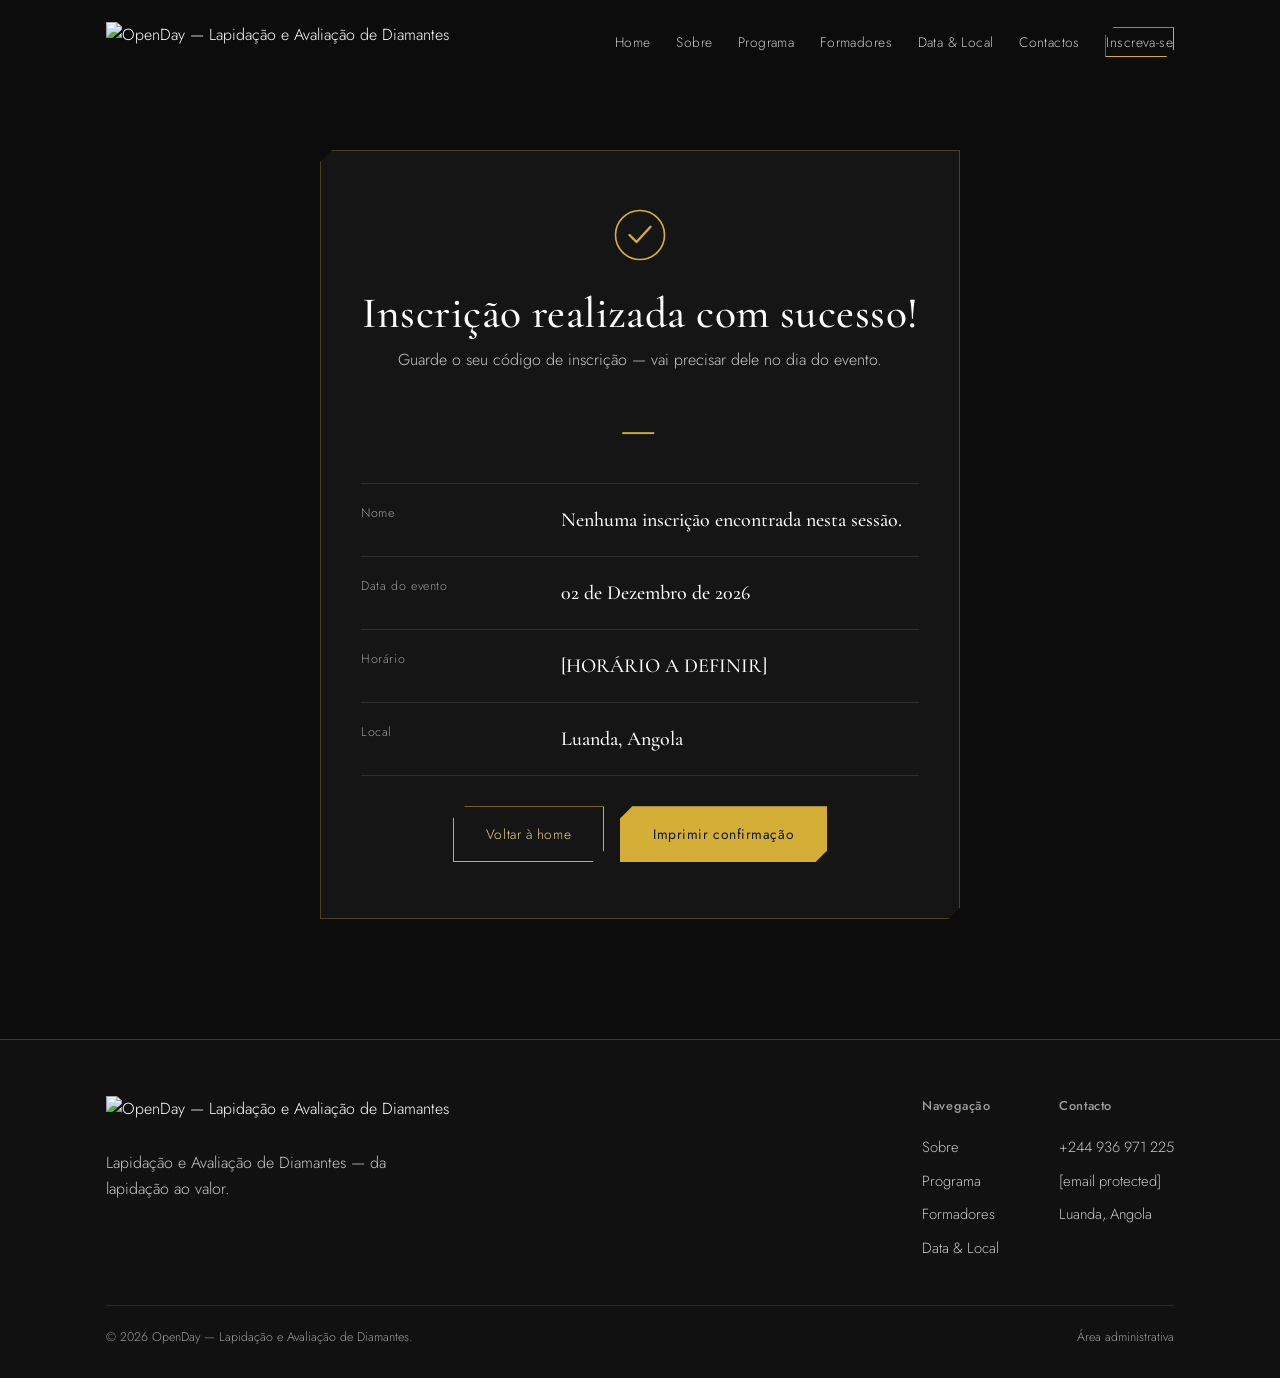
==== confirmacao.html @ 77db73df "Add files via upload" ====
<!DOCTYPE html>
<html lang="pt-AO">
<head>
<meta charset="UTF-8">
<meta name="viewport" content="width=device-width, initial-scale=1">
<title>Inscrição Confirmada — OpenDay</title>
<meta name="description" content="A sua inscrição no OpenDay foi confirmada.">
<link rel="icon" href="data:image/svg+xml,<svg xmlns=%22http://www.w3.org/2000/svg%22 viewBox=%220 0 48 48%22><path d=%22M9 16L24 6L39 16L24 42L9 16Z%22 fill=%22%23D4AF37%22/></svg>">
<link rel="stylesheet" href="css/style.css">
</head>
<body>
<header class="site-header">
  <div class="wrap">
    <a href="index.html" class="brand">
      <img src="assets/logo.png" alt="OpenDay — Lapidação e Avaliação de Diamantes" class="logo-img">
    </a>
    <nav>
      <ul class="nav-list">
        <li><a href="index.html">Home</a></li>
        <li><a href="sobre.html">Sobre</a></li>
        <li><a href="programa.html">Programa</a></li>
        <li><a href="formadores.html">Formadores</a></li>
        <li><a href="data-local.html">Data &amp; Local</a></li>
        <li><a href="contactos.html">Contactos</a></li>
        <li><a href="inscricao.html" class="nav-cta">Inscreva-se</a></li>
      </ul>
    </nav>
    <button class="nav-toggle" aria-label="Abrir menu"><span></span><span></span><span></span></button>
  </div>
</header>
<main>
  <section style="padding-top:150px;">
    <div class="wrap">
      <div class="confirm-box reveal in" id="confirm-box">
        <svg class="check" viewBox="0 0 48 48" fill="none"><circle cx="24" cy="24" r="21" stroke="#D4AF37" stroke-width="1.4"/><path d="M15 24l6 6 12-13" stroke="#D4AF37" stroke-width="2" stroke-linecap="round" stroke-linejoin="round"/></svg>
        <h2>Inscrição realizada com sucesso!</h2>
        <p style="margin-top:10px;">Guarde o seu código de inscrição — vai precisar dele no dia do evento.</p>
        <div class="confirm-code" id="codigo-inscricao">—</div>

        <div class="info-list" style="text-align:left;margin-top:20px;">
          <div class="info-row"><span>Nome</span><strong id="conf-nome">—</strong></div>
          <div class="info-row"><span>Data do evento</span><strong data-evento="data">—</strong></div>
          <div class="info-row"><span>Horário</span><strong data-evento="horario">—</strong></div>
          <div class="info-row"><span>Local</span><strong data-evento="local">—</strong></div>
        </div>

        <div class="hero-actions" style="justify-content:center;margin-top:30px;">
          <a href="index.html" class="btn btn-ghost">Voltar à home</a>
          <button class="btn btn-gold" onclick="window.print()">Imprimir confirmação</button>
        </div>
      </div>
    </div>
  </section>
</main>
<footer class="site-footer">
  <div class="wrap">
    <div class="footer-top">
      <div>
        <a href="index.html" class="brand">
          <img src="assets/logo.png" alt="OpenDay — Lapidação e Avaliação de Diamantes" class="logo-img">
        </a>
        <p style="max-width:34ch;margin-top:14px;">Lapidação e Avaliação de Diamantes — da lapidação ao valor.</p>
      </div>
      <div class="footer-cols">
        <div class="footer-col">
          <h4>Navegação</h4>
          <a href="sobre.html">Sobre</a>
          <a href="programa.html">Programa</a>
          <a href="formadores.html">Formadores</a>
          <a href="data-local.html">Data &amp; Local</a>
        </div>
        <div class="footer-col">
          <h4>Contacto</h4>
          <a data-contacto="whatsapp" data-contacto-text href="#">WhatsApp</a>
          <a data-contacto="email" data-contacto-text href="#">E-mail</a>
          <span data-evento="local">Local</span>
        </div>
      </div>
    </div>
    <div class="footer-bottom">
      <span>© 2026 OpenDay — Lapidação e Avaliação de Diamantes.</span>
      <a href="admin.html">Área administrativa</a>
    </div>
  </div>
</footer>

<script src="js/data.js"></script>
<script src="js/main.js"></script>
<script src="js/confirmacao.js"></script>
</body>
</html>
---- css/style.css ----
/* ===========================================================
   OPENDAY — Lapidação e Avaliação de Diamantes
   Design system: "Da lapidação ao valor"
   =========================================================== */

@import url('https://fonts.googleapis.com/css2?family=Cormorant+Garamond:ital,wght@0,400;0,500;0,600;1,400&family=Jost:wght@300;400;500;600&display=swap');

:root{
  /* Diamante */
  --diamond-white:#FFFFFF;
  --ice-blue:#DCEAF2;
  --silver:#C5C7C9;
  --graphite:#343434;

  /* Ouro */
  --gold:#D4AF37;
  --gold-light:#E8D18A;
  --gold-dark:#9A7620;
  --black:#111111;

  /* Funcionais */
  --bg:#0C0C0D;
  --bg-panel:#151516;
  --line: rgba(212,175,55,.28);
  --line-soft: rgba(197,199,201,.14);
  --text-muted:#9A9C9E;

  --font-display:'Cormorant Garamond', 'Times New Roman', serif;
  --font-body:'Jost', 'Segoe UI', sans-serif;

  --facet: polygon(0 12px, 12px 0, 100% 0, 100% calc(100% - 12px), calc(100% - 12px) 100%, 0 100%);
  --facet-sm: polygon(0 8px, 8px 0, 100% 0, 100% calc(100% - 8px), calc(100% - 8px) 100%, 0 100%);

  --maxw: 1180px;
}

*{ box-sizing:border-box; }
html{ scroll-behavior:smooth; }
body{
  margin:0;
  background:var(--bg);
  color:var(--diamond-white);
  font-family:var(--font-body);
  font-weight:300;
  line-height:1.6;
  -webkit-font-smoothing:antialiased;
}
img{max-width:100%;display:block;}
a{color:inherit;text-decoration:none;}
ul{list-style:none;margin:0;padding:0;}
button{font-family:inherit;}

::selection{ background:var(--gold); color:var(--black); }

.wrap{
  max-width:var(--maxw);
  margin:0 auto;
  padding:0 clamp(20px,5vw,56px);
}

h1,h2,h3,h4{
  font-family:var(--font-display);
  font-weight:500;
  margin:0;
  color:var(--diamond-white);
  letter-spacing:.01em;
}
h1{ font-size:clamp(2.6rem,5.5vw,4.6rem); line-height:1.04; font-weight:500; }
h2{ font-size:clamp(1.9rem,3.4vw,2.9rem); line-height:1.12; }
h3{ font-size:clamp(1.3rem,2vw,1.7rem); }
p{ margin:0 0 1em; color:var(--silver); font-weight:300; }
.lede{ font-size:1.15rem; color:var(--diamond-white); font-weight:300; opacity:.88; max-width:56ch; }

/* -------------------- Header / Nav -------------------- */
.site-header{
  position:fixed; inset:0 0 auto 0; z-index:100;
  padding:22px 0;
  transition:background .35s ease, padding .35s ease, border-color .35s ease;
  border-bottom:1px solid transparent;
}
.site-header.is-scrolled{
  background:rgba(12,12,13,.92);
  backdrop-filter:blur(10px);
  padding:14px 0;
  border-color:var(--line);
}
.site-header .wrap{ display:flex; align-items:center; justify-content:space-between; }

.brand{ display:flex; align-items:center; gap:10px; }
.brand svg{ width:26px; height:26px; flex:none; color:var(--gold); }
.logo-img{ height:40px; width:auto; display:block; }
.login-card .logo-img{ height:54px; }
.admin-side .logo-img{ height:34px; }
.brand-word{ font-family:var(--font-display); font-size:1.28rem; letter-spacing:.02em; }
.brand-word b{ color:var(--gold); font-weight:600; }

.nav-list{ display:flex; gap:clamp(14px,2vw,30px); }
.nav-list a{
  font-size:.86rem; letter-spacing:.03em; color:var(--silver);
  position:relative; padding:4px 0; transition:color .25s ease;
}
.nav-list a:hover, .nav-list a.active{ color:var(--gold-light); }
.nav-list a.active::after{
  content:''; position:absolute; left:0; right:0; bottom:-4px; height:1px; background:var(--gold);
}

.nav-cta{
  border:1px solid var(--gold); color:var(--gold-light);
  padding:9px 20px; font-size:.82rem; letter-spacing:.03em;
  clip-path:var(--facet-sm); transition:background .25s ease,color .25s ease;
}
.nav-cta:hover{ background:var(--gold); color:var(--black); }

.nav-toggle{ display:none; }

@media (max-width:820px){
  .nav-list{
    position:fixed; inset:0 0 0 auto; width:min(78vw,320px);
    background:var(--black); flex-direction:column; gap:0;
    padding:100px 32px 32px; transform:translateX(100%);
    transition:transform .4s cubic-bezier(.65,0,.35,1);
    border-left:1px solid var(--line);
  }
  .nav-list.open{ transform:translateX(0); }
  .nav-list a{ padding:14px 0; border-bottom:1px solid var(--line-soft); font-size:1rem; }
  .nav-cta{ margin-top:18px; display:inline-block; text-align:center; }
  .nav-toggle{
    display:flex; flex-direction:column; gap:5px; background:none; border:none; cursor:pointer;
    z-index:110; padding:6px;
  }
  .nav-toggle span{ width:22px; height:1px; background:var(--diamond-white); transition:.3s; }
  .nav-toggle.open span:nth-child(1){ transform:translateY(6px) rotate(45deg); }
  .nav-toggle.open span:nth-child(2){ opacity:0; }
  .nav-toggle.open span:nth-child(3){ transform:translateY(-6px) rotate(-45deg); }
}

/* -------------------- Buttons -------------------- */
.btn{
  display:inline-flex; align-items:center; gap:10px;
  padding:16px 32px; font-size:.86rem; letter-spacing:.04em;
  border:1px solid var(--gold); clip-path:var(--facet);
  cursor:pointer; transition:background .25s ease,color .25s ease,transform .25s ease;
}
.btn-gold{ background:var(--gold); color:var(--black); }
.btn-gold:hover{ background:var(--gold-light); transform:translateY(-2px); }
.btn-ghost{ background:transparent; color:var(--gold-light); }
.btn-ghost:hover{ background:rgba(212,175,55,.1); }
.btn:active{ transform:translateY(0); }
.btn:disabled{ opacity:.45; cursor:not-allowed; transform:none; }

/* -------------------- Masthead (banner real) -------------------- */
.masthead{ width:100%; height:min(60vh,540px); min-height:340px; overflow:hidden; position:relative; }
.masthead img{ width:100%; height:100%; object-fit:cover; display:block; }
.masthead::after{
  content:''; position:absolute; inset:0;
  background:linear-gradient(180deg, rgba(12,12,13,0) 55%, var(--bg) 100%);
}

/* -------------------- Hero -------------------- */
.hero{
  position:relative; min-height:100vh; display:flex; align-items:center;
  padding-top:120px; overflow:hidden;
  background:
    radial-gradient(60% 50% at 82% 18%, rgba(212,175,55,.14), transparent 60%),
    linear-gradient(180deg,#0C0C0D 0%,#0C0C0D 100%);
}
.hero .wrap{
  display:grid; grid-template-columns:1.15fr .85fr; gap:40px; align-items:center;
}
.hero-eyebrow{
  font-family:var(--font-display); font-style:italic; color:var(--gold-light);
  font-size:1.05rem; margin-bottom:18px;
}
.hero h1{ margin-bottom:22px; }
.hero h1 em{ font-style:italic; color:var(--gold); }
.hero-meta{
  display:flex; gap:28px; margin:30px 0 34px; flex-wrap:wrap;
}
.hero-meta div{ border-left:1px solid var(--line); padding-left:14px; }
.hero-meta span{ display:block; font-size:.74rem; letter-spacing:.06em; color:var(--text-muted); }
.hero-meta strong{ font-family:var(--font-display); font-size:1.2rem; font-weight:500; color:var(--diamond-white); }
.hero-actions{ display:flex; gap:16px; flex-wrap:wrap; }
.hero-art{ position:relative; aspect-ratio:1/1.05; }
.hero-art svg{ width:100%; height:100%; }

@media (max-width:900px){
  .hero .wrap{ grid-template-columns:1fr; }
  .hero-art{ max-width:280px; margin:0 auto; order:-1; }
}

/* Hero simples: usado quando já existe um masthead fotográfico acima */
.hero-simple{ padding-top:min(7vw,64px); min-height:0; }
.hero-simple .wrap{ display:block; max-width:760px; }
.hero-simple .hero-meta{ justify-content:flex-start; }

/* -------------------- Feature cards (com imagem + hover) -------------------- */
.panel.feature-card{
  position:relative; overflow:hidden; padding:0 !important;
  transition:transform .35s ease, box-shadow .35s ease, border-color .35s ease;
}
.feature-card:hover{ transform:translateY(-8px); box-shadow:0 26px 44px -20px rgba(0,0,0,.6); border-color:var(--gold); }
.feature-img{ position:relative; aspect-ratio:4/3; overflow:hidden; background:var(--black); }
.feature-img img{ width:100%; height:100%; object-fit:cover; display:block; transition:transform .5s ease; }
.feature-card:hover .feature-img img{ transform:scale(1.07); }
.feature-overlay{
  position:absolute; inset:0;
  background:linear-gradient(180deg, rgba(17,17,17,.15) 30%, rgba(17,17,17,.82) 100%);
  display:flex; align-items:flex-end; justify-content:center; padding-bottom:22px;
  opacity:0; transition:opacity .35s ease;
}
.feature-card:hover .feature-overlay{ opacity:1; }
.feature-overlay .btn{ padding:12px 26px; font-size:.8rem; }
.feature-body{ padding:26px 26px 30px; }
.feature-body h3{ margin-bottom:8px; }

/* -------------------- Section scaffolding -------------------- */
section{ position:relative; padding:min(11vw,120px) 0; }
.section-head{ max-width:64ch; margin-bottom:56px; }
.tag{
  font-family:var(--font-display); font-style:italic; color:var(--gold);
  font-size:1rem; display:block; margin-bottom:10px;
}
.rule{ height:1px; background:var(--line); border:none; margin:0; }
.section-alt{ background:var(--bg-panel); }

.facet-divider{ display:block; width:100%; height:34px; }

/* -------------------- Cards / Panels -------------------- */
.panel{
  background:var(--bg-panel); border:1px solid var(--line-soft);
  clip-path:var(--facet); padding:34px 30px;
}
.grid{ display:grid; gap:28px; }
.grid-3{ grid-template-columns:repeat(3,1fr); }
.grid-2{ grid-template-columns:repeat(2,1fr); }
@media (max-width:900px){ .grid-3{grid-template-columns:1fr 1fr;} }
@media (max-width:640px){ .grid-3,.grid-2{grid-template-columns:1fr;} }

/* -------------------- Programa (sequência real) -------------------- */
.program-list{ display:flex; flex-direction:column; }
.program-item{
  display:grid; grid-template-columns:90px 1fr; gap:24px;
  padding:30px 0; border-top:1px solid var(--line-soft);
}
.program-list .program-item:last-child{ border-bottom:1px solid var(--line-soft); }
.program-num{ font-family:var(--font-display); font-size:2.1rem; color:var(--gold); font-weight:500; }
.program-time{ display:block; font-size:.78rem; color:var(--text-muted); letter-spacing:.04em; margin-bottom:6px; }
@media (max-width:640px){ .program-item{ grid-template-columns:56px 1fr; } .program-num{font-size:1.5rem;} }

/* -------------------- Formadores -------------------- */
.trainer{ text-align:left; }
.trainer-photo{
  width:100%; aspect-ratio:4/5; background:linear-gradient(160deg,#1c1c1d,#0C0C0D);
  clip-path:var(--facet); position:relative; margin-bottom:18px;
  display:flex; align-items:center; justify-content:center; border:1px solid var(--line);
  overflow:hidden;
}
.trainer-photo img{ width:100%; height:100%; object-fit:cover; }
.trainer-photo svg{ width:34%; opacity:.35; }
.trainer h3{ margin-bottom:2px; }
.trainer .role{ color:var(--gold-light); font-size:.84rem; letter-spacing:.03em; margin-bottom:10px; display:block; }
.trainer p{ font-size:.92rem; }

/* -------------------- Data / Local -------------------- */
.info-list{ display:flex; flex-direction:column; gap:0; }
.info-row{
  display:grid; grid-template-columns:180px 1fr; gap:20px;
  padding:20px 0; border-top:1px solid var(--line-soft);
}
.info-list .info-row:last-child{border-bottom:1px solid var(--line-soft);}
.info-row span{ font-size:.78rem; letter-spacing:.05em; color:var(--text-muted); }
.info-row strong{ font-family:var(--font-display); font-size:1.25rem; font-weight:500; }
.vagas-bar{ height:4px; background:var(--line-soft); margin-top:10px; position:relative; }
.vagas-bar i{ position:absolute; inset:0; background:var(--gold); width:0%; transition:width .6s ease; }

/* -------------------- Forms -------------------- */
.form-grid{ display:grid; grid-template-columns:1fr 1fr; gap:22px; }
.field{ display:flex; flex-direction:column; gap:8px; }
.field.full{ grid-column:1/-1; }
.field label{ font-size:.78rem; letter-spacing:.04em; color:var(--text-muted); }
.field input, .field select, .field textarea{
  background:transparent; border:none; border-bottom:1px solid var(--line-soft);
  color:var(--diamond-white); font-family:var(--font-body); font-size:1rem;
  padding:10px 2px; transition:border-color .25s ease;
}
.field input:focus, .field select:focus, .field textarea:focus{
  outline:none; border-color:var(--gold);
}
.field select option{ background:var(--black); }
.form-note{ font-size:.82rem; color:var(--text-muted); margin-top:8px; }
.field-error{ font-size:.76rem; color:#E8926C; min-height:1em; }

@media (max-width:640px){ .form-grid{ grid-template-columns:1fr; } }

/* -------------------- Confirmação -------------------- */
.confirm-box{
  max-width:640px; margin:0 auto; text-align:center;
  border:1px solid var(--line); clip-path:var(--facet); padding:56px 40px;
  background:var(--bg-panel);
}
.confirm-code{
  font-family:var(--font-display); font-size:2.6rem; letter-spacing:.08em;
  color:var(--gold); margin:22px 0; font-weight:600;
}
.confirm-box .check{ width:56px; height:56px; margin:0 auto 18px; }

/* -------------------- Contactos -------------------- */
.contact-row{
  display:flex; align-items:center; gap:16px; padding:18px 0; border-top:1px solid var(--line-soft);
}
.contact-list .contact-row:last-child{ border-bottom:1px solid var(--line-soft); }
.contact-row svg{ width:20px; height:20px; flex:none; color:var(--gold); }
.contact-row a, .contact-row span{ font-size:1rem; color:var(--diamond-white); }
.social-row{ display:flex; gap:14px; margin-top:26px; }
.social-row a{
  width:40px; height:40px; border:1px solid var(--line); display:flex; align-items:center; justify-content:center;
  clip-path:var(--facet-sm); transition:border-color .25s ease,background .25s ease;
}
.social-row a:hover{ border-color:var(--gold); background:rgba(212,175,55,.1); }
.social-row svg{ width:17px; height:17px; }

/* -------------------- Footer -------------------- */
.site-footer{ border-top:1px solid var(--line); padding:56px 0 30px; background:var(--black); }
.footer-top{ display:flex; justify-content:space-between; gap:40px; flex-wrap:wrap; margin-bottom:40px; }
.footer-cols{ display:flex; gap:60px; flex-wrap:wrap; }
.footer-col h4{ font-size:.8rem; letter-spacing:.05em; color:var(--text-muted); margin-bottom:14px; font-family:var(--font-body); font-weight:500; }
.footer-col a, .footer-col span{ display:block; color:var(--silver); font-size:.92rem; padding:5px 0; }
.footer-col a:hover{ color:var(--gold-light); }
.footer-bottom{ display:flex; justify-content:space-between; gap:14px; flex-wrap:wrap; padding-top:22px; border-top:1px solid var(--line-soft); font-size:.78rem; color:var(--text-muted); }
.footer-bottom a{ color:var(--text-muted); }
.footer-bottom a:hover{ color:var(--gold-light); }

/* -------------------- Page hero (secondary pages) -------------------- */
.page-hero{
  padding:158px 0 70px; position:relative;
  background:radial-gradient(50% 60% at 85% 0%, rgba(212,175,55,.1), transparent 65%);
}
.page-hero .tag{ margin-bottom:16px; }
.breadcrumb{ font-size:.78rem; color:var(--text-muted); margin-top:18px; letter-spacing:.03em; }
.breadcrumb a{ color:var(--text-muted); }
.breadcrumb a:hover{ color:var(--gold-light); }

/* -------------------- Galeria de produto (brochura) -------------------- */
.gallery-shell{ display:grid; grid-template-columns:1fr 1fr; gap:min(6vw,56px); align-items:start; }
.gallery-main{
  aspect-ratio:3/4; background:var(--bg-panel); border:1px solid var(--line);
  clip-path:var(--facet); overflow:hidden; position:relative;
}
.gallery-main img{ width:100%; height:100%; object-fit:cover; display:block; }
.gallery-thumbs{ display:flex; gap:10px; margin-top:16px; overflow-x:auto; padding-bottom:4px; }
.gallery-thumbs button{
  padding:0; border:1px solid var(--line-soft); background:none; cursor:pointer; flex:none;
  width:58px; height:80px; opacity:.5; transition:opacity .25s ease, border-color .25s ease;
}
.gallery-thumbs button img{ width:100%; height:100%; object-fit:cover; display:block; }
.gallery-thumbs button.active, .gallery-thumbs button:hover{ opacity:1; border-color:var(--gold); }
.product-info .meta-line{ display:flex; gap:10px; flex-wrap:wrap; margin:18px 0 22px; }
.product-info .pill{ color:var(--gold-light); border-color:var(--line); }
.product-info ul{ margin:0 0 26px; }
.product-info li{ padding:12px 0; border-top:1px solid var(--line-soft); font-size:.92rem; color:var(--silver); }
.product-info li:last-child{ border-bottom:1px solid var(--line-soft); }
@media (max-width:860px){ .gallery-shell{ grid-template-columns:1fr; } }

/* -------------------- Admin -------------------- */
.admin-body{ background:var(--bg); min-height:100vh; }
.admin-shell{ display:grid; grid-template-columns:230px 1fr; min-height:100vh; }
.admin-side{
  background:var(--black); border-right:1px solid var(--line); padding:30px 22px;
  display:flex; flex-direction:column; gap:6px;
}
.admin-side a:not(.brand){
  padding:12px 14px; font-size:.88rem; color:var(--silver); border-left:2px solid transparent;
}
.admin-side a.active, .admin-side a:not(.brand):hover{ color:var(--gold-light); border-color:var(--gold); background:rgba(212,175,55,.06); }
.admin-main{ padding:40px clamp(20px,4vw,56px); }
.admin-topbar{ display:flex; justify-content:space-between; align-items:center; margin-bottom:34px; flex-wrap:wrap; gap:14px; }
.admin-card{
  background:var(--bg-panel); border:1px solid var(--line-soft); clip-path:var(--facet);
  padding:26px 24px; margin-bottom:22px;
}
.admin-table{ width:100%; border-collapse:collapse; font-size:.9rem; }
.admin-table th{ text-align:left; font-size:.74rem; letter-spacing:.05em; color:var(--text-muted); padding:10px 12px; border-bottom:1px solid var(--line); }
.admin-table td{ padding:12px; border-bottom:1px solid var(--line-soft); color:var(--diamond-white); vertical-align:top; }
.admin-table tr:hover td{ background:rgba(212,175,55,.04); }
.pill{ display:inline-block; padding:3px 10px; font-size:.72rem; border:1px solid var(--line); color:var(--text-muted); }
.stat-grid{ display:grid; grid-template-columns:repeat(4,1fr); gap:18px; margin-bottom:30px; }
.stat{ background:var(--bg-panel); border:1px solid var(--line-soft); clip-path:var(--facet-sm); padding:20px 20px; }
.stat span{ font-size:.76rem; color:var(--text-muted); letter-spacing:.04em; }
.stat strong{ display:block; font-family:var(--font-display); font-size:2rem; color:var(--gold); margin-top:6px; }
@media (max-width:900px){ .admin-shell{grid-template-columns:1fr;} .admin-side{flex-direction:row; overflow-x:auto;} .stat-grid{grid-template-columns:1fr 1fr;} }

.icon-btn{
  background:transparent; border:1px solid var(--line-soft); color:var(--silver);
  padding:7px 12px; font-size:.78rem; cursor:pointer; clip-path:var(--facet-sm);
}
.icon-btn:hover{ border-color:var(--gold); color:var(--gold-light); }
.icon-btn.danger:hover{ border-color:#E8926C; color:#E8926C; }

.login-shell{
  min-height:100vh; display:flex; align-items:center; justify-content:center; padding:24px;
  background:radial-gradient(60% 50% at 50% 20%,rgba(212,175,55,.1),transparent 60%);
}
.login-card{
  width:100%; max-width:380px; background:var(--bg-panel); border:1px solid var(--line);
  clip-path:var(--facet); padding:44px 36px;
}
.login-card .brand{ justify-content:center; margin-bottom:30px; }
.toast{
  position:fixed; bottom:26px; right:26px; background:var(--gold); color:var(--black);
  padding:14px 22px; font-size:.86rem; clip-path:var(--facet-sm); z-index:300;
  transform:translateY(120%); transition:transform .35s cubic-bezier(.65,0,.35,1);
}
.toast.show{ transform:translateY(0); }

.reveal{ opacity:0; transform:translateY(18px); transition:opacity .7s ease, transform .7s ease; }
.reveal.in{ opacity:1; transform:translateY(0); }

@media (prefers-reduced-motion:reduce){
  .reveal{ opacity:1; transform:none; transition:none; }
  html{ scroll-behavior:auto; }
}

.sr-only{ position:absolute; width:1px; height:1px; overflow:hidden; clip:rect(0 0 0 0); }
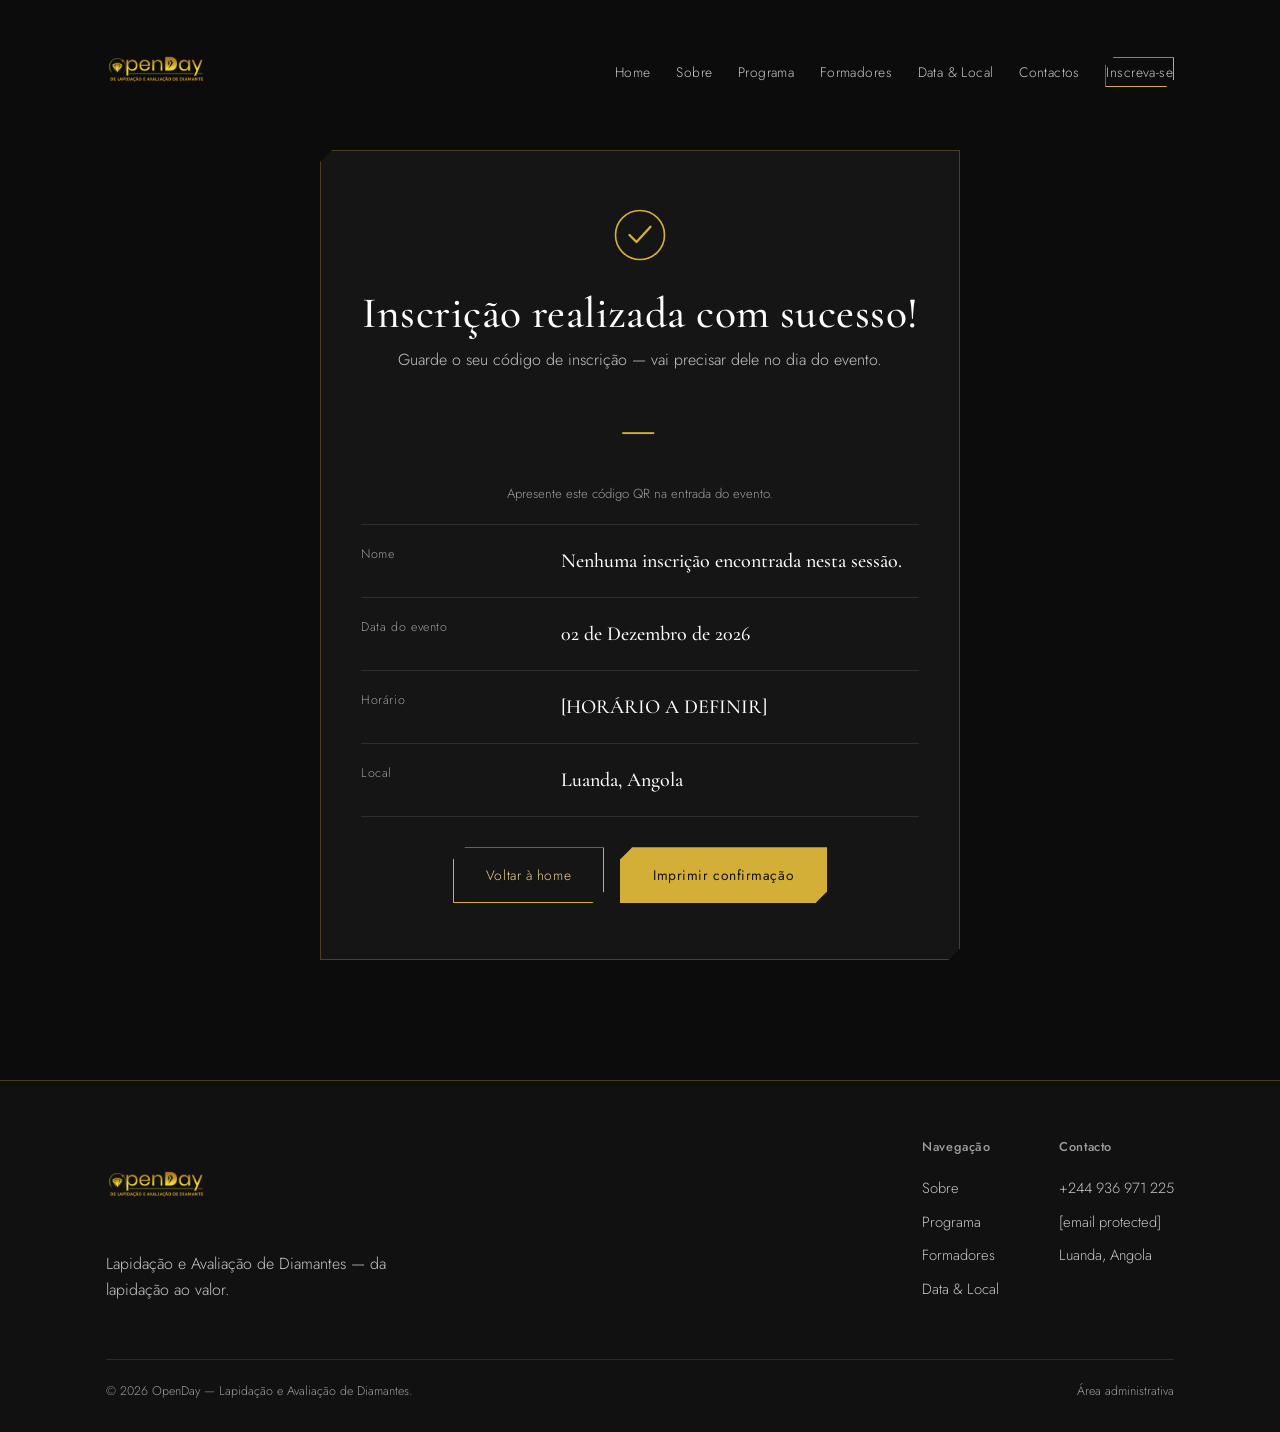
==== commit 900b328b: "Add files via upload" ====
--- a/confirmacao.html
+++ b/confirmacao.html
@@ -36,6 +36,11 @@
         <h2>Inscrição realizada com sucesso!</h2>
         <p style="margin-top:10px;">Guarde o seu código de inscrição — vai precisar dele no dia do evento.</p>
         <div class="confirm-code" id="codigo-inscricao">—</div>
+
+        <div class="qr-box" id="qr-box">
+          <img id="qr-img" src="" alt="QR code da inscrição" width="168" height="168">
+        </div>
+        <p class="form-note">Apresente este código QR na entrada do evento.</p>
 
         <div class="info-list" style="text-align:left;margin-top:20px;">
           <div class="info-row"><span>Nome</span><strong id="conf-nome">—</strong></div>
--- a/css/style.css
+++ b/css/style.css
@@ -88,9 +88,9 @@
 
 .brand{ display:flex; align-items:center; gap:10px; }
 .brand svg{ width:26px; height:26px; flex:none; color:var(--gold); }
-.logo-img{ height:40px; width:auto; display:block; }
-.login-card .logo-img{ height:54px; }
-.admin-side .logo-img{ height:34px; }
+.logo-img{ height:100px; width:auto; display:block; }
+.login-card .logo-img{ height:76px; }
+.admin-side .logo-img{ height:46px; }
 .brand-word{ font-family:var(--font-display); font-size:1.28rem; letter-spacing:.02em; }
 .brand-word b{ color:var(--gold); font-weight:600; }
 
@@ -156,6 +156,20 @@
   background:linear-gradient(180deg, rgba(12,12,13,0) 55%, var(--bg) 100%);
 }
 
+/* Hero em ecrã inteiro com o banner real como fundo */
+.hero-full{
+  position:relative; width:100%; height:100vh; min-height:600px;
+  overflow:hidden; display:flex; align-items:flex-end;
+}
+.hero-bg{ position:absolute; inset:0; z-index:0; }
+.hero-bg img{ width:100%; height:100%; object-fit:cover; display:block; }
+.hero-scrim{
+  position:absolute; inset:0; z-index:1;
+  background:linear-gradient(180deg, rgba(12,12,13,.08) 0%, rgba(12,12,13,.22) 42%, rgba(12,12,13,.96) 100%);
+}
+.hero-full-content{ position:relative; z-index:2; max-width:760px; padding-bottom:min(9vw,76px); }
+@media (max-width:640px){ .hero-full{ height:100svh; } }
+
 /* -------------------- Hero -------------------- */
 .hero{
   position:relative; min-height:100vh; display:flex; align-items:center;
@@ -303,6 +317,12 @@
   color:var(--gold); margin:22px 0; font-weight:600;
 }
 .confirm-box .check{ width:56px; height:56px; margin:0 auto 18px; }
+
+.qr-box{
+  background:#FFFFFF; display:inline-block; padding:14px;
+  clip-path:var(--facet-sm); margin:20px 0 10px;
+}
+.qr-box img{ display:block; width:168px; height:168px; }
 
 /* -------------------- Contactos -------------------- */
 .contact-row{
@@ -361,6 +381,25 @@
 .product-info li:last-child{ border-bottom:1px solid var(--line-soft); }
 @media (max-width:860px){ .gallery-shell{ grid-template-columns:1fr; } }
 
+/* -------------------- Vídeo -------------------- */
+.section-video{ padding-top:min(9vw,90px); }
+.video-frame{
+  position:relative; aspect-ratio:16/9; max-width:900px; margin:0 auto;
+  overflow:hidden; clip-path:var(--facet); border:1px solid var(--line); background:var(--black);
+}
+.video-frame .video-poster{ width:100%; height:100%; object-fit:cover; display:block; filter:brightness(.52); transition:filter .35s ease; }
+.video-frame:hover .video-poster{ filter:brightness(.4); }
+.video-frame .video-el{ width:100%; height:100%; object-fit:cover; display:block; background:#000; }
+.video-play{
+  position:absolute; inset:0; margin:auto; width:84px; height:84px; padding:0;
+  background:rgba(17,17,17,.35); border:1.5px solid var(--gold); border-radius:50%;
+  display:flex; align-items:center; justify-content:center; color:var(--gold-light);
+  cursor:pointer; transition:transform .3s ease, background .3s ease; backdrop-filter:blur(2px);
+}
+.video-play svg{ width:32px; height:32px; margin-left:4px; }
+.video-play:hover{ transform:scale(1.08); background:rgba(212,175,55,.3); }
+@media (max-width:640px){ .video-play{ width:62px; height:62px; } .video-play svg{ width:24px; height:24px; } }
+
 /* -------------------- Admin -------------------- */
 .admin-body{ background:var(--bg); min-height:100vh; }
 .admin-shell{ display:grid; grid-template-columns:230px 1fr; min-height:100vh; }
